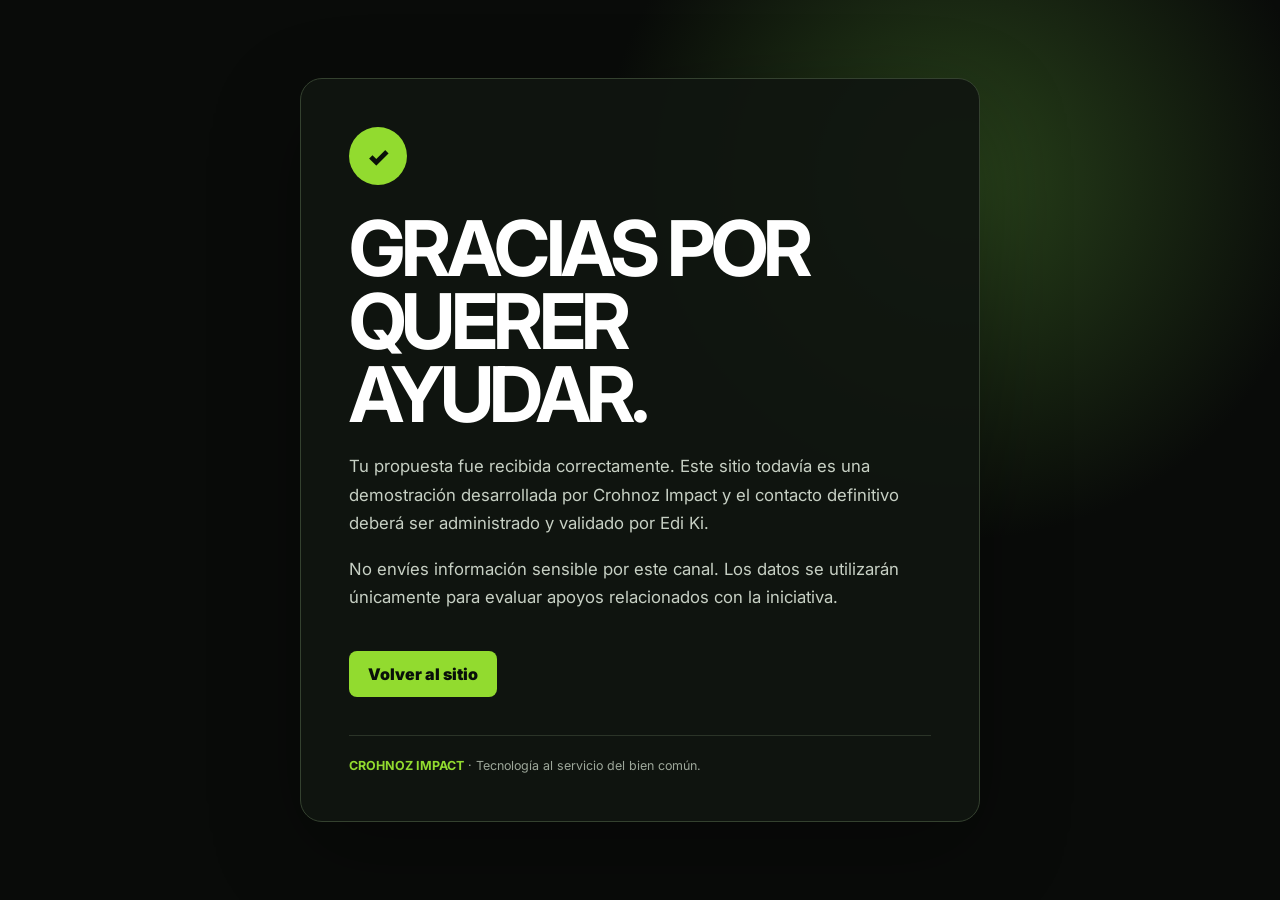
==== gracias.html @ 4e6ea4c3 "feat: añadir confirmación de envío del formulario" ====
<!doctype html><html lang="es"><head><meta charset="utf-8"><meta name="viewport" content="width=device-width,initial-scale=1"><meta name="theme-color" content="#090b09"><title>Gracias | Edi Ki Acción</title><link rel="preconnect" href="https://fonts.googleapis.com"><link rel="preconnect" href="https://fonts.gstatic.com" crossorigin><link href="https://fonts.googleapis.com/css2?family=Inter:wght@400;600;800;900&display=swap" rel="stylesheet"><style>*{box-sizing:border-box}body{margin:0;min-height:100vh;display:grid;place-items:center;padding:24px;background:radial-gradient(circle at 75% 20%,#29431b,transparent 30%),#090b09;color:#fff;font-family:Inter,system-ui,sans-serif}.card{width:min(680px,100%);padding:48px;border:1px solid #34412f;border-radius:22px;background:rgba(16,21,16,.92);box-shadow:0 30px 90px rgba(0,0,0,.3)}.mark{display:grid;place-items:center;width:58px;height:58px;border-radius:50%;background:#92db2f;color:#091009;font-size:1.6rem;font-weight:900}h1{font-size:clamp(2.5rem,7vw,4.8rem);line-height:.95;letter-spacing:-.06em;text-transform:uppercase;margin:28px 0 20px}p{color:#c7d0c4;line-height:1.7;font-size:1.05rem}.button{display:inline-flex;margin-top:22px;padding:13px 19px;border-radius:8px;background:#92db2f;color:#091009;text-decoration:none;font-weight:900}.brand{margin-top:38px;padding-top:22px;border-top:1px solid #2b3428;color:#9da79a;font-size:.78rem}.brand strong{color:#92db2f}@media(max-width:560px){.card{padding:30px}}</style></head><body><main class="card"><div class="mark">✓</div><h1>Gracias por querer ayudar.</h1><p>Tu propuesta fue recibida correctamente. Este sitio todavía es una demostración desarrollada por Crohnoz Impact y el contacto definitivo deberá ser administrado y validado por Edi Ki.</p><p>No envíes información sensible por este canal. Los datos se utilizarán únicamente para evaluar apoyos relacionados con la iniciativa.</p><a class="button" href="/">Volver al sitio</a><div class="brand"><strong>CROHNOZ IMPACT</strong> · Tecnología al servicio del bien común.</div></main></body></html>
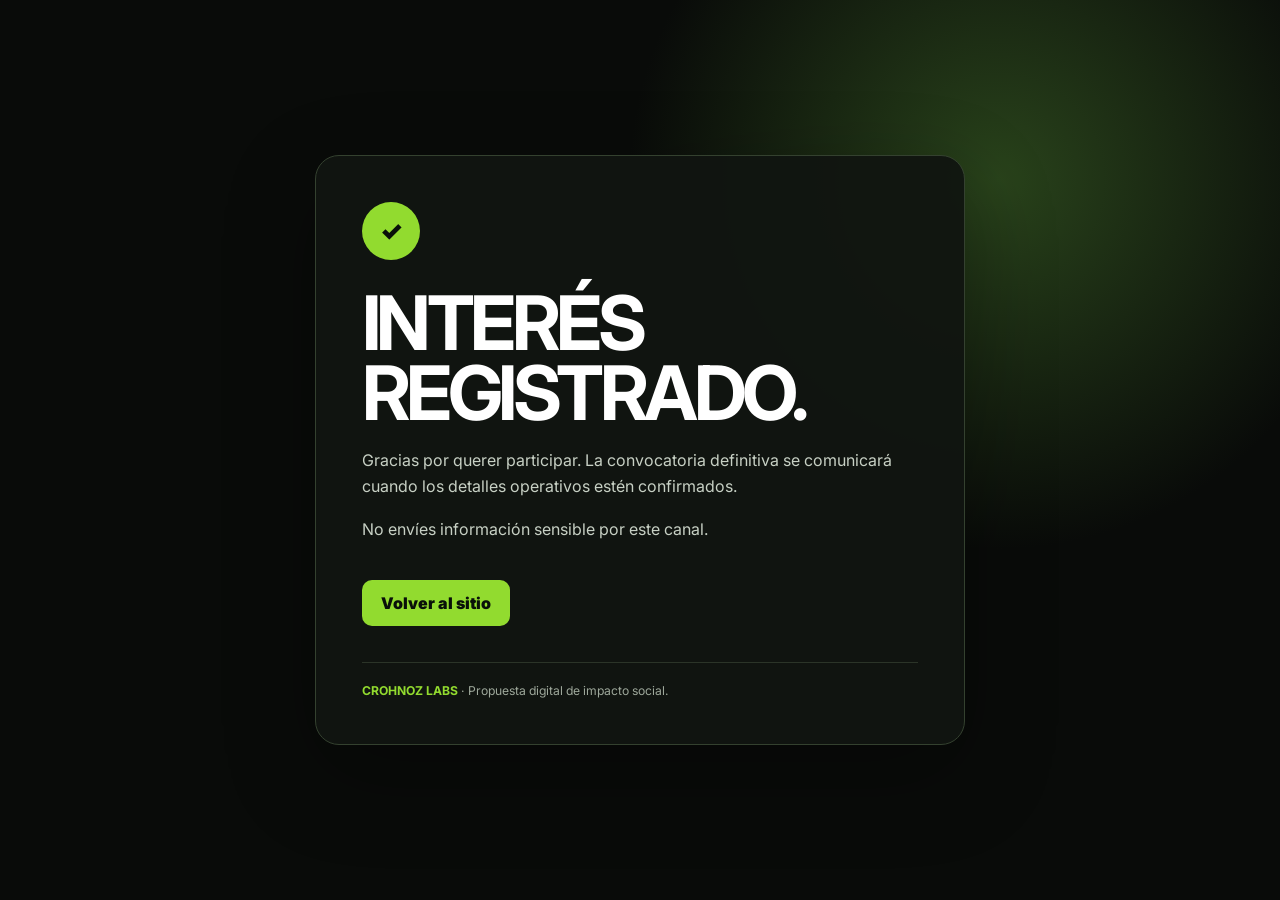
==== commit 9059f4d2: "style: simplify confirmation page" ====
--- a/gracias.html
+++ b/gracias.html
@@ -1 +1 @@
-<!doctype html><html lang="es"><head><meta charset="utf-8"><meta name="viewport" content="width=device-width,initial-scale=1"><meta name="theme-color" content="#090b09"><title>Gracias | Edi Ki Acción</title><link rel="preconnect" href="https://fonts.googleapis.com"><link rel="preconnect" href="https://fonts.gstatic.com" crossorigin><link href="https://fonts.googleapis.com/css2?family=Inter:wght@400;600;800;900&display=swap" rel="stylesheet"><style>*{box-sizing:border-box}body{margin:0;min-height:100vh;display:grid;place-items:center;padding:24px;background:radial-gradient(circle at 75% 20%,#29431b,transparent 30%),#090b09;color:#fff;font-family:Inter,system-ui,sans-serif}.card{width:min(680px,100%);padding:48px;border:1px solid #34412f;border-radius:22px;background:rgba(16,21,16,.92);box-shadow:0 30px 90px rgba(0,0,0,.3)}.mark{display:grid;place-items:center;width:58px;height:58px;border-radius:50%;background:#92db2f;color:#091009;font-size:1.6rem;font-weight:900}h1{font-size:clamp(2.5rem,7vw,4.8rem);line-height:.95;letter-spacing:-.06em;text-transform:uppercase;margin:28px 0 20px}p{color:#c7d0c4;line-height:1.7;font-size:1.05rem}.button{display:inline-flex;margin-top:22px;padding:13px 19px;border-radius:8px;background:#92db2f;color:#091009;text-decoration:none;font-weight:900}.brand{margin-top:38px;padding-top:22px;border-top:1px solid #2b3428;color:#9da79a;font-size:.78rem}.brand strong{color:#92db2f}@media(max-width:560px){.card{padding:30px}}</style></head><body><main class="card"><div class="mark">✓</div><h1>Gracias por querer ayudar.</h1><p>Tu propuesta fue recibida correctamente. Este sitio todavía es una demostración desarrollada por Crohnoz Impact y el contacto definitivo deberá ser administrado y validado por Edi Ki.</p><p>No envíes información sensible por este canal. Los datos se utilizarán únicamente para evaluar apoyos relacionados con la iniciativa.</p><a class="button" href="/">Volver al sitio</a><div class="brand"><strong>CROHNOZ IMPACT</strong> · Tecnología al servicio del bien común.</div></main></body></html>+<!doctype html><html lang="es"><head><meta charset="utf-8"><meta name="viewport" content="width=device-width,initial-scale=1"><meta name="theme-color" content="#090b09"><title>Gracias | Edi Ki</title><link rel="preconnect" href="https://fonts.googleapis.com"><link rel="preconnect" href="https://fonts.gstatic.com" crossorigin><link href="https://fonts.googleapis.com/css2?family=Inter:wght@400;600;800;900&display=swap" rel="stylesheet"><style>*{box-sizing:border-box}body{margin:0;min-height:100vh;display:grid;place-items:center;padding:24px;background:radial-gradient(circle at 78% 20%,#29431b,transparent 30%),#090b09;color:#fff;font-family:Inter,system-ui,sans-serif}.card{width:min(650px,100%);padding:46px;border:1px solid #34412f;border-radius:24px;background:rgba(16,21,16,.94);box-shadow:0 30px 90px rgba(0,0,0,.3)}.mark{display:grid;place-items:center;width:58px;height:58px;border-radius:50%;background:#92db2f;color:#091009;font-size:1.6rem;font-weight:900}h1{font-size:clamp(2.5rem,7vw,4.7rem);line-height:.94;letter-spacing:-.06em;text-transform:uppercase;margin:28px 0 18px}p{color:#c7d0c4;line-height:1.65;font-size:1rem;max-width:540px}.button{display:inline-flex;margin-top:22px;padding:13px 19px;border-radius:10px;background:#92db2f;color:#091009;text-decoration:none;font-weight:900}.brand{margin-top:36px;padding-top:20px;border-top:1px solid #2b3428;color:#9da79a;font-size:.76rem}.brand strong{color:#92db2f}@media(max-width:560px){.card{padding:30px}}</style></head><body><main class="card"><div class="mark">✓</div><h1>Interés registrado.</h1><p>Gracias por querer participar. La convocatoria definitiva se comunicará cuando los detalles operativos estén confirmados.</p><p>No envíes información sensible por este canal.</p><a class="button" href="/">Volver al sitio</a><div class="brand"><strong>CROHNOZ LABS</strong> · Propuesta digital de impacto social.</div></main></body></html>
